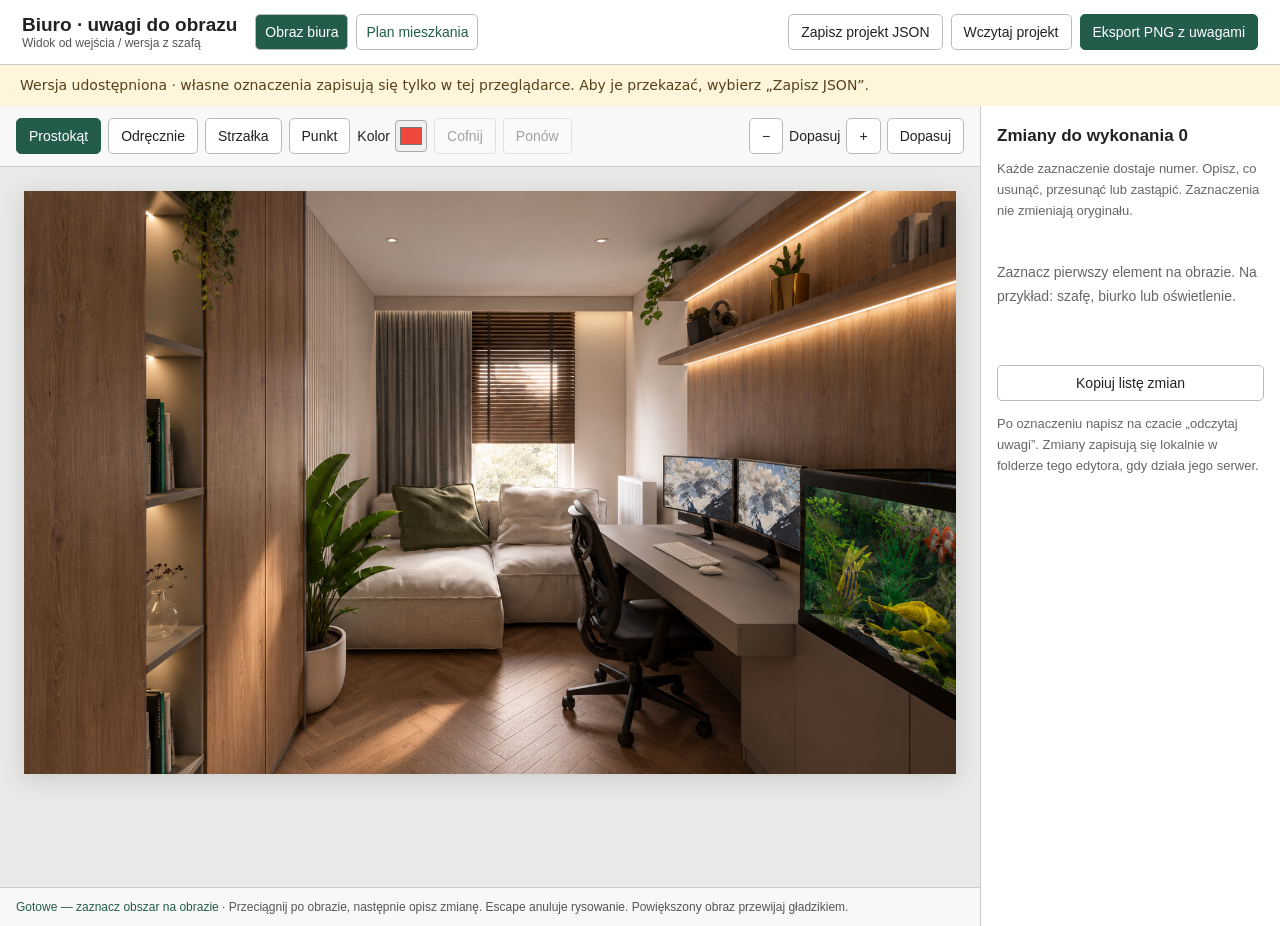
==== biuro.html @ 61bb0e5c "Publish apartment plan and project changes for GitHub Pages" ====
<!doctype html><html lang="pl"><meta charset="utf-8"><meta name="viewport" content="width=device-width, initial-scale=1"><meta name="robots" content="noindex, nofollow"><title>Biuro — uwagi do obrazu</title>
<style>
*{box-sizing:border-box}body{margin:0;font:14px -apple-system,BlinkMacSystemFont,'Segoe UI',sans-serif;background:#e9e9e7;color:#222}header{display:flex;align-items:center;gap:18px;padding:14px 22px;background:#fff;border-bottom:1px solid #ccc;flex-wrap:wrap}h1{font-size:19px;margin:0}header p{margin:0;color:#555;font-size:12px}button,select{font:inherit;padding:9px 12px;border:1px solid #bbb;background:#fff;border-radius:5px;color:#222;cursor:pointer}button:hover{background:#eee}button:disabled{opacity:.4;cursor:default}button.active,button.primary{background:#245c4b;color:white;border-color:#245c4b}button:focus-visible,textarea:focus-visible{outline:3px solid #368bdb;outline-offset:2px}.actions{margin-left:auto;display:flex;gap:8px;flex-wrap:wrap}.layout{display:grid;grid-template-columns:minmax(0,1fr) 300px;height:calc(100dvh - 76px)}main{min-width:0;display:flex;flex-direction:column}.toolbar{padding:12px 16px;display:flex;align-items:center;gap:7px;flex-wrap:wrap;background:#f8f8f7;border-bottom:1px solid #ccc}.toolbar label{display:flex;align-items:center;gap:5px}input[type=color]{width:32px;height:32px;padding:2px;border:1px solid #aaa;border-radius:4px}.zoom{margin-left:auto;display:flex;align-items:center;gap:6px}.viewport{flex:1;overflow:auto;padding:24px;min-height:240px}.board{position:relative;margin:auto;line-height:0;box-shadow:0 5px 24px #0002}.board img{width:100%;display:block;user-select:none}.board canvas{position:absolute;inset:0;width:100%;height:100%;touch-action:none;cursor:crosshair}footer{padding:10px 16px;background:#f8f8f7;border-top:1px solid #ccc;font-size:12px;color:#555;line-height:1.5}aside{background:#fff;border-left:1px solid #ccc;overflow:auto;padding:20px 16px}aside h2{font-size:17px;margin:0 0 8px}.hint{font-size:13px;color:#666;line-height:1.6}.item{border-top:1px solid #ddd;padding:15px 0}.item.selected{background:#f0f5f2}.itemhead{display:flex;align-items:center;gap:8px;margin-bottom:9px}.badge{border-radius:50%;color:#fff;width:25px;height:25px;display:grid;place-items:center;font-weight:700}.itemhead button{margin-left:auto;padding:4px 8px;font-size:12px}textarea{width:100%;resize:vertical;min-height:76px;border:1px solid #bbb;border-radius:4px;padding:9px;font:inherit;line-height:1.5}.empty{padding:26px 0;color:#666;line-height:1.7}#status{color:#245c4b}#toast{position:fixed;bottom:22px;left:22px;max-width:80vw;background:#222;color:white;padding:12px 18px;border-radius:5px;display:none;z-index:9}@media(max-width:750px){header{padding:12px;gap:10px}.actions{margin-left:0}.layout{height:auto;display:flex;flex-direction:column}.viewport{height:55vh;flex:auto;padding:10px}aside{border-left:0;border-top:1px solid #ccc}.toolbar{padding:10px}.zoom{margin-left:0}footer{font-size:11px}}
</style><style>nav{display:flex;gap:8px}nav a{color:#245c4b;padding:9px;border:1px solid #bbb;border-radius:5px;text-decoration:none}nav a[aria-current]{background:#245c4b;color:white}input[type=number]{width:100%;font:inherit;padding:8px;border:1px solid #aaa;border-radius:4px;margin:5px 0}.dimensions{display:flex;gap:8px;margin:12px 0}.dimensions label{flex:1;min-width:0;font-size:12px}.measurement{font-size:15px;font-weight:600;color:#245c4b}#live{font-size:13px}#calibration{padding:10px;background:#f0f5f2}.layout{height:calc(100dvh - 80px)}@media(max-width:750px){.layout{height:auto}#live{width:100%}}</style>
<header><div><h1>Biuro · uwagi do obrazu</h1><p>Widok od wejścia / wersja z szafą</p></div><nav><a href="biuro.html" aria-current="page">Obraz biura</a> <a href="plan.html">Plan mieszkania</a></nav><div class="actions"><button id="save">Zapisz projekt JSON</button><button id="import">Wczytaj projekt</button><button class="primary" id="png">Eksport PNG z uwagami</button></div></header><p style="margin:0;padding:10px 20px;background:#fff5da;color:#55411c;font:14px/1.5 system-ui">Wersja udostępniona · własne oznaczenia zapisują się tylko w tej przeglądarce. Aby je przekazać, wybierz „Zapisz JSON”.</p>
<div class="layout"><main><div class="toolbar" role="toolbar" aria-label="Narzędzia zaznaczania"><button data-tool="rect" class="active" aria-pressed="true">Prostokąt</button><button data-tool="pen" aria-pressed="false">Odręcznie</button><button data-tool="arrow" aria-pressed="false">Strzałka</button><button data-tool="pin" aria-pressed="false">Punkt</button><label>Kolor <input id="color" aria-label="Kolor oznaczenia" type="color" value="#ef493e"></label><button id="undo" title="Cmd/Ctrl + Z">Cofnij</button><button id="redo" title="Cmd/Ctrl + Shift + Z">Ponów</button><div class="zoom"><button id="out" aria-label="Pomniejsz">−</button><span id="zoomLabel">Dopasuj</span><button id="in" aria-label="Powiększ">+</button><button id="fit">Dopasuj</button></div></div><div class="viewport" id="viewport"><div class="board" id="board"><img id="photo" src="[data-uri]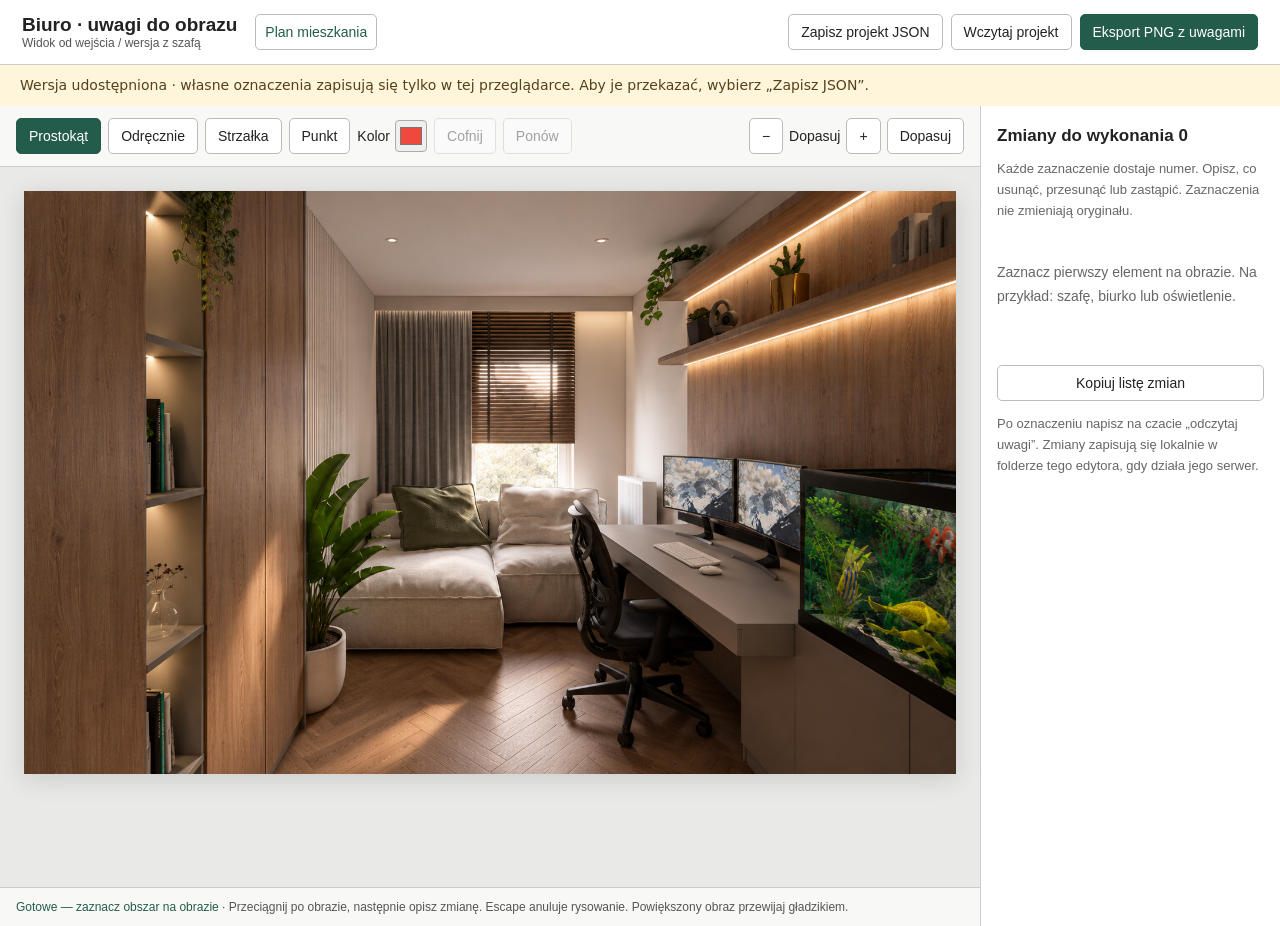
